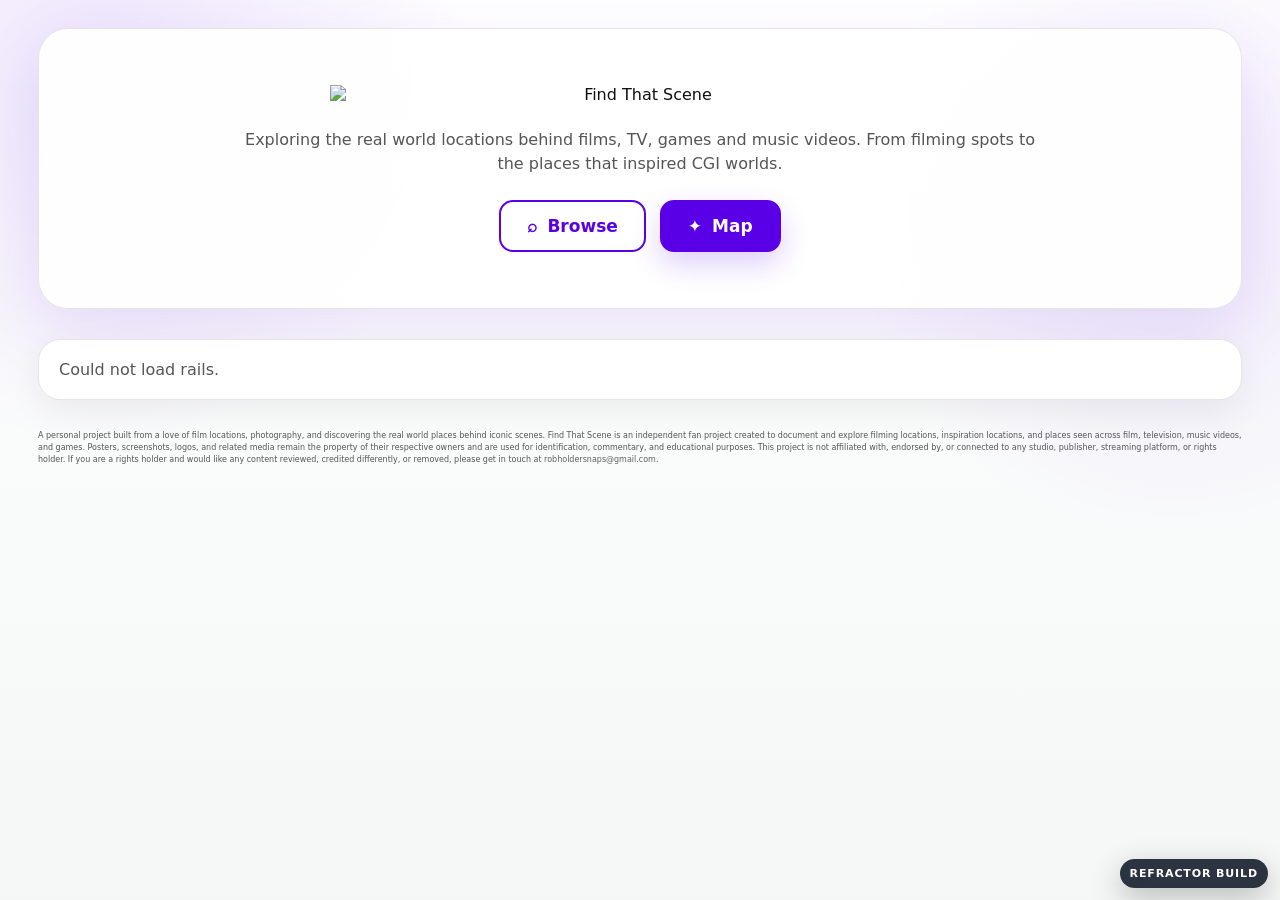
==== index.html @ 50d43476 "Show staging badge on home page" ====
<!doctype html>
<html lang="en">
<head>
  <meta charset="utf-8" />
  <meta name="viewport" content="width=device-width,initial-scale=1" />
  <title>Find That Scene</title>

  <link rel="preconnect" href="https://images.pixieset.com">
  <link rel="stylesheet" href="./home.css" />
</head>
<body>
  <main class="home-shell">
    <section class="hero">
      <img
        class="hero-logo"
        src="https://images.pixieset.com/063553411/cfaf06b0cd6b6cf0468956939122a80b-xxlarge.PNG"
        alt="Find That Scene"
      />

      <p class="hero-copy">
        Exploring the real world locations behind films, TV, games and music videos. From filming spots to the places that inspired CGI worlds.
      </p>

      <nav class="hero-actions" aria-label="Main navigation">
        <a class="btn btn-secondary" href="./browse/">
          <span aria-hidden="true">⌕</span>
          Browse
        </a>

        <a class="btn btn-primary" href="./explore/">
          <span aria-hidden="true">✦</span>
          Map
        </a>
      </nav>
    </section>

    <section id="railsRoot" class="rails-root" aria-live="polite">
      <div class="loading-card">Loading rails…</div>
    </section>


    <section class="home-stats-section" style="display:none;">
      <h2 class="rail-title">Project stats at a glance</h2>

      <div id="homeStats" class="stats-grid" aria-live="polite">
        <article class="stat-card">
          <div class="stat-value">—</div>
          <div class="stat-label">Scenes visited</div>
        </article>

        <article class="stat-card">
          <div class="stat-value">—</div>
          <div class="stat-label">Titles</div>
        </article>

        <article class="stat-card">
          <div class="stat-value">—</div>
          <div class="stat-label">Cities</div>
        </article>

        <article class="stat-card">
          <div class="stat-value">—</div>
          <div class="stat-label">Countries</div>
        </article>
      </div>
    </section>

    <a style="display:none;" class="more-stats" href="./stats/">View more stats</a>

    <p class="hero-copy" style="font-size: 8px;max-width: 100%;line-height: 12px;">
A personal project built from a love of film locations, photography, and discovering the real world places behind iconic scenes.

Find That Scene is an independent fan project created to document and explore filming locations, inspiration locations, and places seen across film, television, music videos, and games.

Posters, screenshots, logos, and related media remain the property of their respective owners and are used for identification, commentary, and educational purposes.

This project is not affiliated with, endorsed by, or connected to any studio, publisher, streaming platform, or rights holder.

If you are a rights holder and would like any content reviewed, credited differently, or removed, please get in touch at <a style="color: #5f5f5f; text-decoration: none;" href="mailto:robholdersnaps@gmail.com">robholdersnaps@gmail.com</a>.      </p>
    
  </main>

  <script>
    (function () {
      const params = new URLSearchParams(window.location.search);
      const mapParams = ["q", "tab", "fk", "fl", "loc", "rm", "mlat", "mlng", "mz"];
      const shouldRedirect = mapParams.some((key) => params.has(key));

      if (shouldRedirect) {
        window.location.replace("./explore/" + window.location.search);
      }
    })();
  </script>

  <script src="./config.js"></script>
  <script src="./src/environment-badge.js"></script>
  <script src="./home.js"></script>
</body>
</html>
---- home.css ----
:root {
  --purple: #5A00E6;
  --text: #111111;
  --text-secondary: #555555;
  --border: #E5E5E5;
  --background: #F5F7F7;
  --surface: #FFFFFF;

  --radius-xl: 30px;
  --radius-lg: 22px;
  --radius-md: 14px;

  --shadow-soft: 0 24px 70px rgba(90, 0, 230, 0.10);
  --shadow-card: 0 12px 34px rgba(17, 17, 17, 0.06);
}

* {
  box-sizing: border-box;
}

html {
  -webkit-text-size-adjust: 100%;
}

body {
  margin: 0;
  min-height: 100vh;
  font-family: Poppins, system-ui, -apple-system, BlinkMacSystemFont, "Segoe UI", sans-serif;
  color: var(--text);
  background:
    radial-gradient(circle at 8% 8%, rgba(90, 0, 230, 0.10), transparent 26%),
    radial-gradient(circle at 92% 24%, rgba(90, 0, 230, 0.08), transparent 24%),
    linear-gradient(180deg, #ffffff 0%, var(--background) 100%);
  overflow-x: hidden;
}

.home-shell {
  width: min(1240px, 100%);
  margin: 0 auto;
  padding: 28px 18px 48px;
  display: grid;
  gap: 30px;
}

/* ======================
   HERO
====================== */

.hero {
  background: rgba(255, 255, 255, 0.92);
  border: 1px solid var(--border);
  border-radius: var(--radius-xl);
  box-shadow: var(--shadow-soft);
  padding: clamp(24px, 5vw, 56px);
  display: grid;
  gap: 24px;
  justify-items: center;
  text-align: center;
}

.hero-logo {
  width: min(620px, 100%);
  height: auto;
  display: block;
}

.hero-copy {
  margin: 0;
  max-width: 820px;
  color: rgb(85, 85, 85);
  font-family: Poppins, system-ui, -apple-system, BlinkMacSystemFont, "Segoe UI", sans-serif;
  font-size: 16px;
  line-height: 24px;
  font-weight: 400;
  letter-spacing: 0;
}

.hero-actions {
  display: flex;
  justify-content: center;
  gap: 14px;
  width: min(620px, 100%);
}

.btn {
  min-height: 52px;
  display: inline-flex;
  align-items: center;
  justify-content: center;
  gap: 10px;
  padding: 0 26px;
  border-radius: 14px;
  font-weight: 850;
  font-size: 17px;
  text-decoration: none;
  transition: transform 160ms ease, box-shadow 160ms ease, background 160ms ease;
}

.btn:hover {
  transform: translateY(-1px);
}

.btn-primary {
  background: var(--purple);
  color: #fff;
  border: 2px solid var(--purple);
  box-shadow: 0 12px 30px rgba(90, 0, 230, 0.20);
}

.btn-secondary {
  background: var(--surface);
  color: var(--purple);
  border: 2px solid var(--purple);
}

/* ======================
   RAILS
====================== */

.rails-root {
  display: grid;
  gap: 30px;
  min-width: 0;
}

.rail {
  display: grid;
  gap: 14px;
  min-width: 0;
}

.rail-title {
  margin: 0;
  font-size: clamp(24px, 4vw, 38px);
  line-height: 1;
  letter-spacing: -0.05em;
  font-weight: 850;
}

.poster-row {
  display: grid;
  grid-auto-flow: column;
  grid-auto-columns: 140px;
  gap: 16px;
  overflow-x: auto;
  overflow-y: hidden;
  padding: 2px 2px 12px;
  scroll-snap-type: x proximity;
  scrollbar-width: none;
  cursor: grab;
  user-select: none;
  -webkit-overflow-scrolling: touch;
}

.poster-row::-webkit-scrollbar {
  display: none;
}

.poster-row.is-dragging {
  cursor: grabbing;
  scroll-snap-type: none;
}

.poster-link {
  display: block;
  width: 140px;
  color: inherit;
  text-decoration: none;
  scroll-snap-align: start;
  border-radius: 18px;
  transition: transform 160ms ease;
}

.poster-link:hover {
  transform: translateY(-2px);
}

.poster-card {
  position: relative;
  width: 140px;
  border-radius: 18px;
  overflow: hidden;
  background: #eeeeee;
  box-shadow: 0 10px 28px rgba(17, 17, 17, 0.16);
  border: 1px solid rgba(255,255,255,0.72);
}

.poster-card img {
  display: block;
  width: 140px;
  height: auto;
  pointer-events: none;
  -webkit-user-drag: none;
}

.poster-fallback {
  width: 140px;
  min-height: 210px;
  display: grid;
  place-items: center;
  padding: 14px;
  background: linear-gradient(135deg, rgba(90, 0, 230, 0.16), rgba(90, 0, 230, 0.05));
  color: var(--purple);
  font-weight: 850;
  text-align: center;
  line-height: 1.1;
}

/* Music video thumbnail rail */

.poster-row.thumbnail-row {
  grid-auto-columns: auto;
}

.poster-link.thumbnail-link {
  width: auto;
}

.poster-card.thumbnail-card {
  width: auto;
  height: 200px;
}

.poster-card.thumbnail-card img {
  width: auto;
  height: 200px;
}

.poster-card.thumbnail-card .poster-fallback {
  width: 280px;
  height: 200px;
  min-height: 200px;
}

.loading-card {
  background: #fff;
  border: 1px solid var(--border);
  border-radius: var(--radius-lg);
  box-shadow: var(--shadow-card);
  padding: 20px;
  color: var(--text-secondary);
}

/* ======================
   STATS
====================== */

.home-stats-section {
  display: grid;
  gap: 14px;
}

.stats-grid {
  display: grid;
  grid-template-columns: repeat(4, minmax(0, 1fr));
  gap: 14px;
}

.stat-card {
  background: var(--surface);
  border: 1px solid var(--border);
  border-radius: var(--radius-lg);
  padding: 20px;
  min-height: 126px;
  display: grid;
  align-content: center;
  gap: 8px;
  box-shadow: var(--shadow-card);
}

.stat-card:first-child {
  background: linear-gradient(135deg, var(--purple), #7c3aed);
  color: #fff;
  border-color: transparent;
}

.stat-value {
  font-size: clamp(34px, 5vw, 52px);
  font-weight: 850;
  letter-spacing: -0.05em;
  line-height: 1;
}

.stat-label {
  color: currentColor;
  opacity: 0.72;
  font-size: 13px;
  font-weight: 800;
  letter-spacing: 0.04em;
  text-transform: uppercase;
}

.more-stats {
  justify-self: start;
  color: var(--purple);
  font-size: 14px;
  font-weight: 800;
  text-decoration: none;
}

.more-stats:hover {
  text-decoration: underline;
}

/* ======================
   RESPONSIVE
====================== */

@media (max-width: 760px) {
  .home-shell {
    padding: 18px;
    gap: 26px;
  }

  .hero {
    padding: 24px 18px;
  }

  .hero-actions {
    display: grid;
    grid-template-columns: 1fr 1fr;
    gap: 12px;
  }

  .btn {
    min-height: 50px;
    padding: 0 14px;
    font-size: 16px;
  }

  .stats-grid {
    grid-template-columns: repeat(2, minmax(0, 1fr));
  }

  .poster-row {
    margin-right: -18px;
    padding-right: 18px;
  }
}

@media (max-width: 420px) {
  .stats-grid {
    grid-template-columns: 1fr;
  }

  .stat-card {
    min-height: 104px;
  }
}


.rail-title-row {
  display: flex;
  align-items: center;
  justify-content: space-between;
  gap: 16px;
}

.rail-title-link {
  flex-shrink: 0;
  color: var(--purple);
  text-decoration: none;
  font-size: 14px;
  font-weight: 800;
}

.rail-title-link:hover {
  text-decoration: underline;
}

@media (max-width: 560px) {
  .rail-title-row {
    align-items: flex-start;
    flex-direction: column;
    gap: 8px;
  }
}
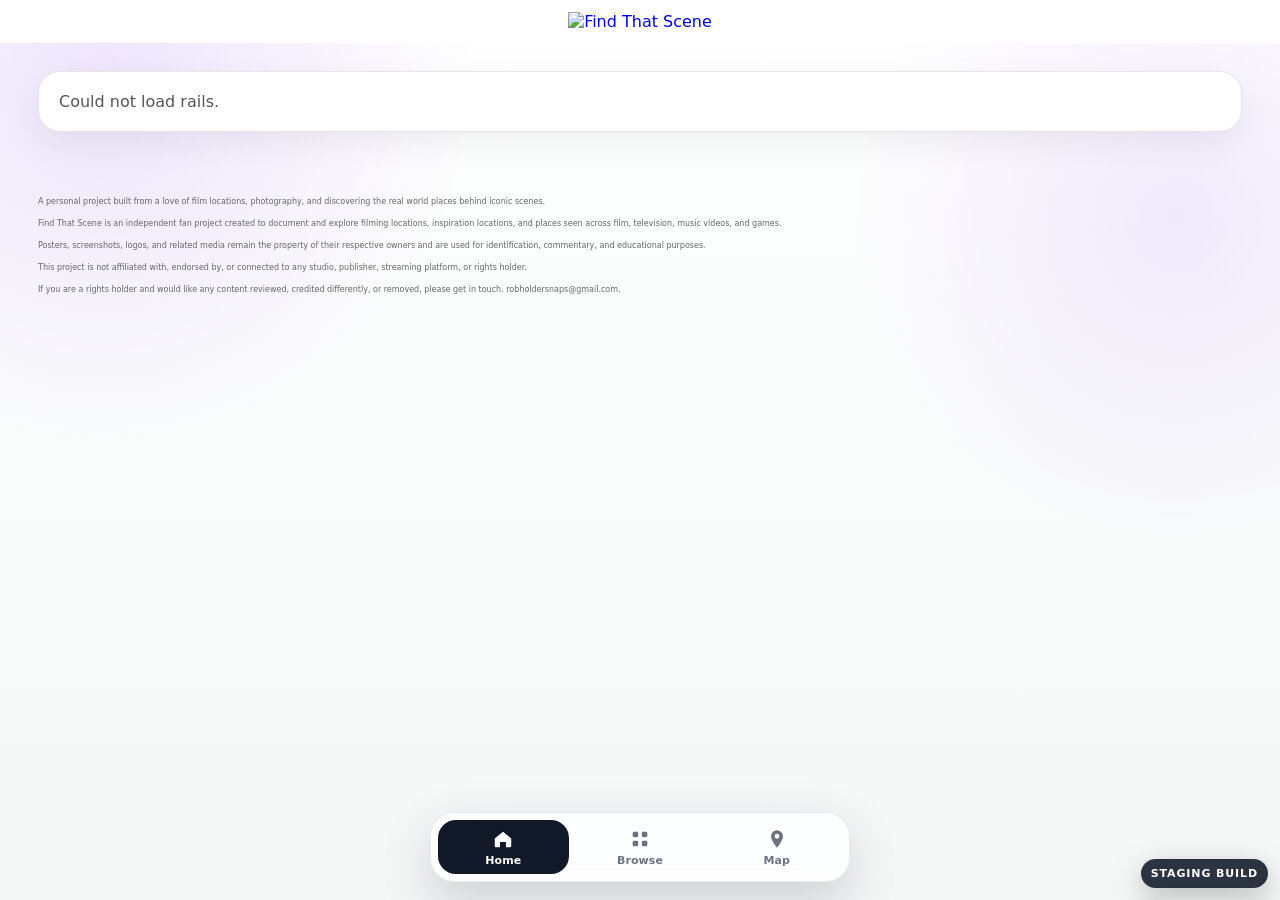
==== commit 97a1246a: "Remove old homepage hero and use shared disclaimer" ====
--- a/index.html
+++ b/index.html
@@ -10,34 +10,9 @@
 </head>
 <body>
   <main class="home-shell">
-    <section class="hero">
-      <img
-        class="hero-logo"
-        src="https://images.pixieset.com/063553411/cfaf06b0cd6b6cf0468956939122a80b-xxlarge.PNG"
-        alt="Find That Scene"
-      />
-
-      <p class="hero-copy">
-        Exploring the real world locations behind films, TV, games and music videos. From filming spots to the places that inspired CGI worlds.
-      </p>
-
-      <nav class="hero-actions" aria-label="Main navigation">
-        <a class="btn btn-secondary" href="./browse/">
-          <span aria-hidden="true">⌕</span>
-          Browse
-        </a>
-
-        <a class="btn btn-primary" href="./explore/">
-          <span aria-hidden="true">✦</span>
-          Map
-        </a>
-      </nav>
-    </section>
-
     <section id="railsRoot" class="rails-root" aria-live="polite">
       <div class="loading-card">Loading rails…</div>
     </section>
-
 
     <section class="home-stats-section" style="display:none;">
       <h2 class="rail-title">Project stats at a glance</h2>
@@ -67,17 +42,7 @@
 
     <a style="display:none;" class="more-stats" href="./stats/">View more stats</a>
 
-    <p class="hero-copy" style="font-size: 8px;max-width: 100%;line-height: 12px;">
-A personal project built from a love of film locations, photography, and discovering the real world places behind iconic scenes.
-
-Find That Scene is an independent fan project created to document and explore filming locations, inspiration locations, and places seen across film, television, music videos, and games.
-
-Posters, screenshots, logos, and related media remain the property of their respective owners and are used for identification, commentary, and educational purposes.
-
-This project is not affiliated with, endorsed by, or connected to any studio, publisher, streaming platform, or rights holder.
-
-If you are a rights holder and would like any content reviewed, credited differently, or removed, please get in touch at <a style="color: #5f5f5f; text-decoration: none;" href="mailto:robholdersnaps@gmail.com">robholdersnaps@gmail.com</a>.      </p>
-    
+    <div data-site-disclaimer></div>
   </main>
 
   <script>
@@ -93,7 +58,9 @@
   </script>
 
   <script src="./config.js"></script>
+  <script src="./src/site-content.js"></script>
   <script src="./src/environment-badge.js"></script>
+  <script src="./src/disclaimer.js"></script>
   <script src="./home.js"></script>
 </body>
 </html>
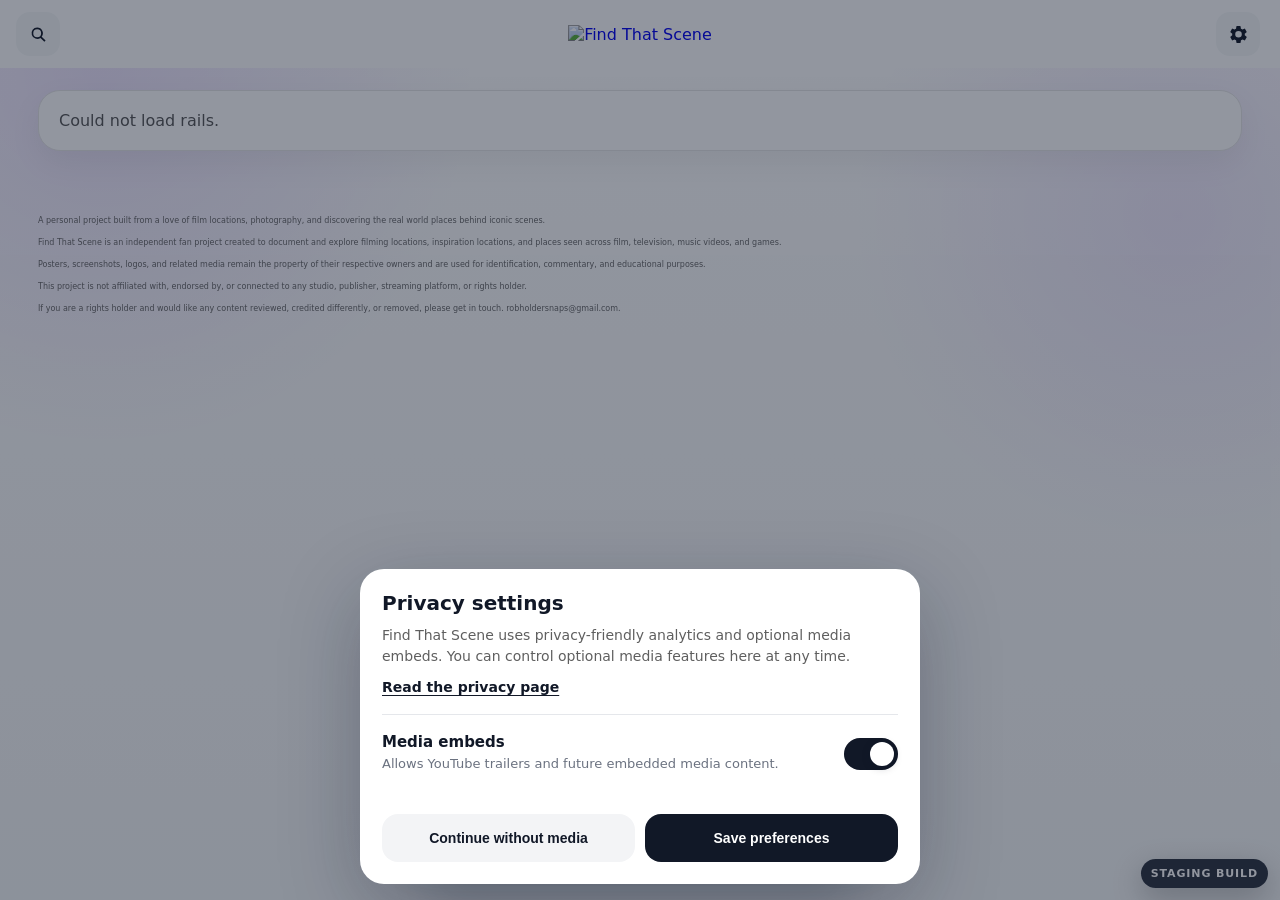
==== commit a76524bc: "Add noscript warning to homepage" ====
--- a/index.html
+++ b/index.html
@@ -9,6 +9,13 @@
   <link rel="stylesheet" href="./home.css" />
 </head>
 <body>
+  <noscript>
+    <div style="margin:16px; padding:16px; border-radius:18px; background:#111827; color:#ffffff; font:14px/1.5 system-ui,-apple-system,BlinkMacSystemFont,'Segoe UI',sans-serif;">
+      <strong>JavaScript is needed for Find That Scene.</strong><br>
+      Maps, search, browsing features, privacy settings, and optional media controls rely on JavaScript. Optional media embeds are not loaded unless JavaScript is enabled and consent is given.
+    </div>
+  </noscript>
+
   <main class="home-shell">
     <section id="railsRoot" class="rails-root" aria-live="polite">
       <div class="loading-card">Loading rails…</div>
--- a/home.css
+++ b/home.css
@@ -37,80 +37,9 @@
 .home-shell {
   width: min(1240px, 100%);
   margin: 0 auto;
-  padding: 28px 18px 48px;
+  padding: 22px 18px 48px;
   display: grid;
   gap: 30px;
-}
-
-/* ======================
-   HERO
-====================== */
-
-.hero {
-  background: rgba(255, 255, 255, 0.92);
-  border: 1px solid var(--border);
-  border-radius: var(--radius-xl);
-  box-shadow: var(--shadow-soft);
-  padding: clamp(24px, 5vw, 56px);
-  display: grid;
-  gap: 24px;
-  justify-items: center;
-  text-align: center;
-}
-
-.hero-logo {
-  width: min(620px, 100%);
-  height: auto;
-  display: block;
-}
-
-.hero-copy {
-  margin: 0;
-  max-width: 820px;
-  color: rgb(85, 85, 85);
-  font-family: Poppins, system-ui, -apple-system, BlinkMacSystemFont, "Segoe UI", sans-serif;
-  font-size: 16px;
-  line-height: 24px;
-  font-weight: 400;
-  letter-spacing: 0;
-}
-
-.hero-actions {
-  display: flex;
-  justify-content: center;
-  gap: 14px;
-  width: min(620px, 100%);
-}
-
-.btn {
-  min-height: 52px;
-  display: inline-flex;
-  align-items: center;
-  justify-content: center;
-  gap: 10px;
-  padding: 0 26px;
-  border-radius: 14px;
-  font-weight: 850;
-  font-size: 17px;
-  text-decoration: none;
-  transition: transform 160ms ease, box-shadow 160ms ease, background 160ms ease;
-}
-
-.btn:hover {
-  transform: translateY(-1px);
-}
-
-.btn-primary {
-  background: var(--purple);
-  color: #fff;
-  border: 2px solid var(--purple);
-  box-shadow: 0 12px 30px rgba(90, 0, 230, 0.20);
-}
-
-.btn-secondary {
-  background: var(--surface);
-  color: var(--purple);
-  border: 2px solid var(--purple);
 }
 
 /* ======================
@@ -206,8 +135,6 @@
   line-height: 1.1;
 }
 
-/* Music video thumbnail rail */
-
 .poster-row.thumbnail-row {
   grid-auto-columns: auto;
 }
@@ -312,22 +239,6 @@
     gap: 26px;
   }
 
-  .hero {
-    padding: 24px 18px;
-  }
-
-  .hero-actions {
-    display: grid;
-    grid-template-columns: 1fr 1fr;
-    gap: 12px;
-  }
-
-  .btn {
-    min-height: 50px;
-    padding: 0 14px;
-    font-size: 16px;
-  }
-
   .stats-grid {
     grid-template-columns: repeat(2, minmax(0, 1fr));
   }
@@ -347,7 +258,6 @@
     min-height: 104px;
   }
 }
-
 
 .rail-title-row {
   display: flex;
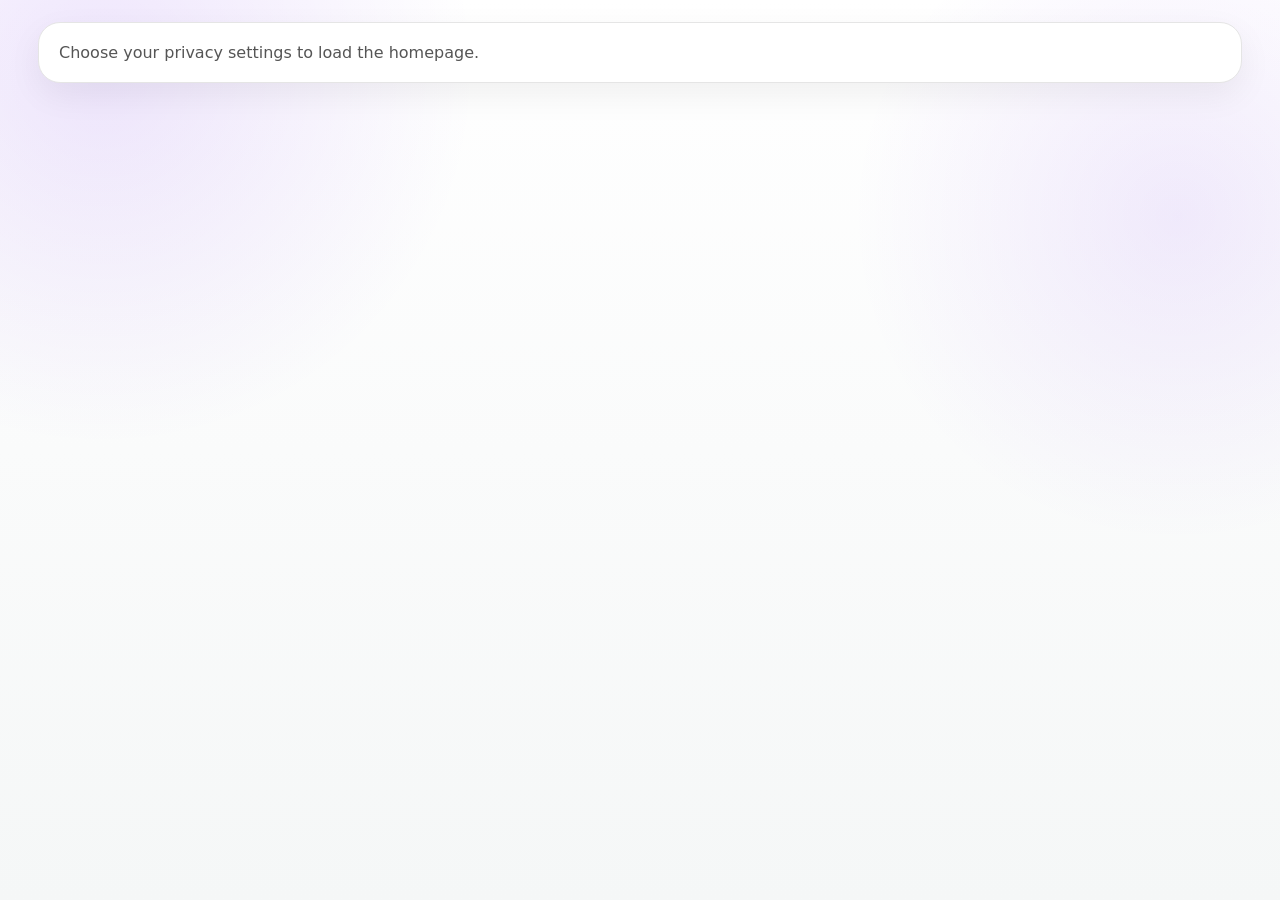
==== commit 9f5cc0ec: "Use app shell bootstrap order on homepage" ====
--- a/index.html
+++ b/index.html
@@ -7,6 +7,11 @@
 
   <link rel="preconnect" href="https://images.pixieset.com">
   <link rel="stylesheet" href="./home.css" />
+
+  <script src="./config.js"></script>
+  <script src="./src/feature-toggles.js"></script>
+  <script src="./src/site-content.js"></script>
+  <script src="./src/app-shell.js"></script>
 </head>
 <body>
   <noscript>
@@ -64,10 +69,7 @@
     })();
   </script>
 
-  <script src="./config.js"></script>
-  <script src="./src/site-content.js"></script>
-  <script src="./src/environment-badge.js"></script>
   <script src="./src/disclaimer.js"></script>
   <script src="./home.js"></script>
 </body>
-</html>
+</html>
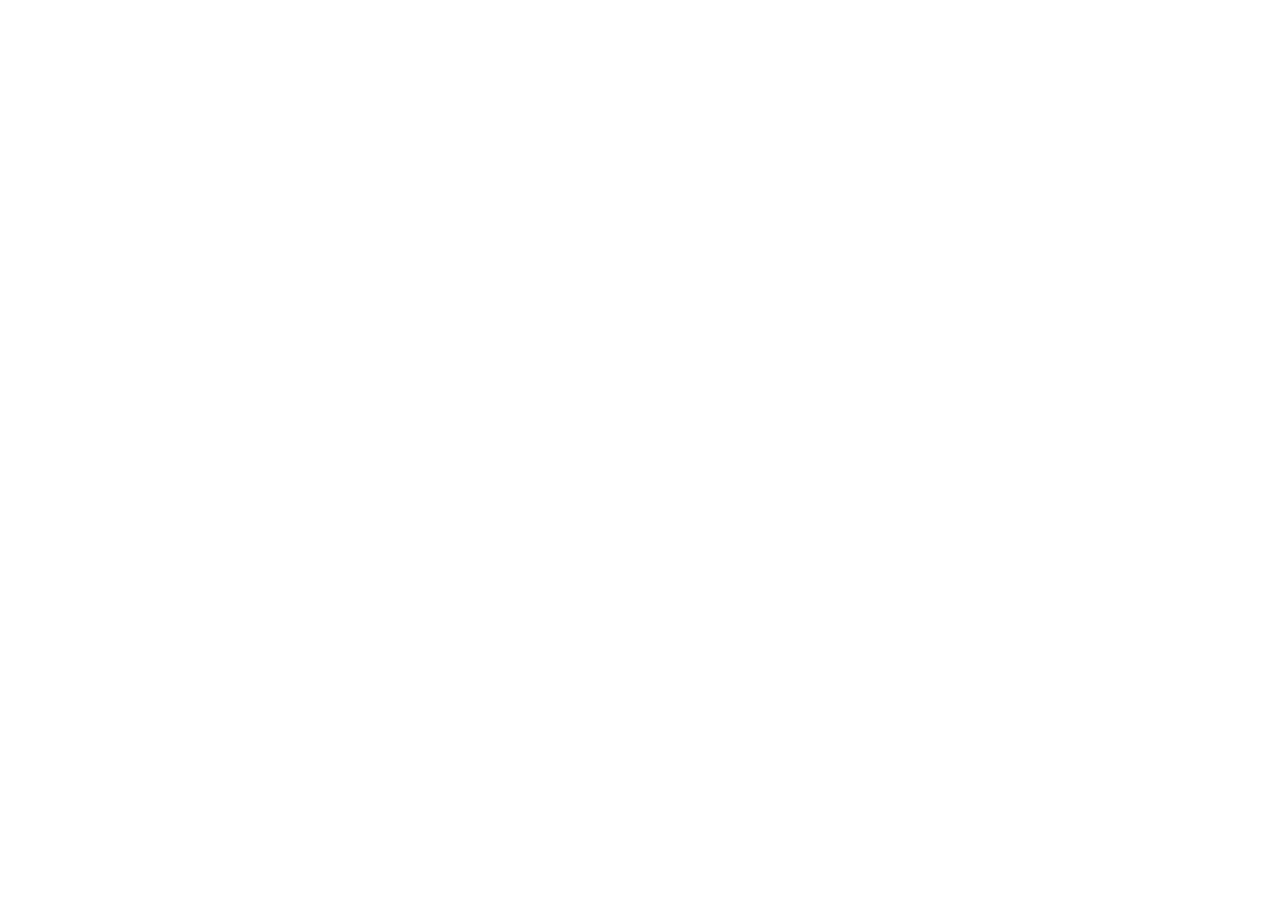
==== commit 3d99971d: "Replace homepage with redirect page" ====
--- a/index.html
+++ b/index.html
@@ -5,71 +5,59 @@
   <meta name="viewport" content="width=device-width,initial-scale=1" />
   <title>Find That Scene</title>
 
-  <link rel="preconnect" href="https://images.pixieset.com">
-  <link rel="stylesheet" href="./home.css" />
+  <meta http-equiv="refresh" content="0; url=https://findthatscene.co.uk/" />
+  <link rel="canonical" href="https://findthatscene.co.uk/" />
 
-  <script src="./config.js"></script>
-  <script src="./src/feature-toggles.js"></script>
-  <script src="./src/site-content.js"></script>
-  <script src="./src/app-shell.js"></script>
+  <style>
+    body {
+      margin: 0;
+      min-height: 100vh;
+      display: grid;
+      place-items: center;
+      padding: 24px;
+      background: #f5f7f7;
+      color: #111827;
+      font-family: system-ui, -apple-system, BlinkMacSystemFont, "Segoe UI", sans-serif;
+      text-align: center;
+    }
+
+    .card {
+      width: min(460px, 100%);
+      padding: 32px;
+      border-radius: 24px;
+      background: #ffffff;
+      box-shadow: 0 20px 60px rgba(15, 23, 42, 0.10);
+    }
+
+    h1 {
+      margin: 0 0 12px;
+      font-size: 28px;
+      line-height: 1.05;
+    }
+
+    p {
+      margin: 0;
+      color: #4b5563;
+      line-height: 1.5;
+    }
+
+    a {
+      color: #5A00E6;
+      font-weight: 700;
+    }
+  </style>
+
+  <script>
+    window.location.replace("https://findthatscene.co.uk/");
+  </script>
 </head>
 <body>
-  <noscript>
-    <div style="margin:16px; padding:16px; border-radius:18px; background:#111827; color:#ffffff; font:14px/1.5 system-ui,-apple-system,BlinkMacSystemFont,'Segoe UI',sans-serif;">
-      <strong>JavaScript is needed for Find That Scene.</strong><br>
-      Maps, search, browsing features, privacy settings, and optional media controls rely on JavaScript. Optional media embeds are not loaded unless JavaScript is enabled and consent is given.
-    </div>
-  </noscript>
-
-  <main class="home-shell">
-    <section id="railsRoot" class="rails-root" aria-live="polite">
-      <div class="loading-card">Loading rails…</div>
-    </section>
-
-    <section class="home-stats-section" style="display:none;">
-      <h2 class="rail-title">Project stats at a glance</h2>
-
-      <div id="homeStats" class="stats-grid" aria-live="polite">
-        <article class="stat-card">
-          <div class="stat-value">—</div>
-          <div class="stat-label">Scenes visited</div>
-        </article>
-
-        <article class="stat-card">
-          <div class="stat-value">—</div>
-          <div class="stat-label">Titles</div>
-        </article>
-
-        <article class="stat-card">
-          <div class="stat-value">—</div>
-          <div class="stat-label">Cities</div>
-        </article>
-
-        <article class="stat-card">
-          <div class="stat-value">—</div>
-          <div class="stat-label">Countries</div>
-        </article>
-      </div>
-    </section>
-
-    <a style="display:none;" class="more-stats" href="./stats/">View more stats</a>
-
-    <div data-site-disclaimer></div>
+  <main class="card">
+    <h1>Find That Scene has moved</h1>
+    <p>
+      Redirecting to the new home of the project.<br><br>
+      <a href="https://findthatscene.co.uk/">Continue to findthatscene.co.uk</a>
+    </p>
   </main>
-
-  <script>
-    (function () {
-      const params = new URLSearchParams(window.location.search);
-      const mapParams = ["q", "tab", "fk", "fl", "loc", "rm", "mlat", "mlng", "mz"];
-      const shouldRedirect = mapParams.some((key) => params.has(key));
-
-      if (shouldRedirect) {
-        window.location.replace("./explore/" + window.location.search);
-      }
-    })();
-  </script>
-
-  <script src="./src/disclaimer.js"></script>
-  <script src="./home.js"></script>
 </body>
-</html>+</html>
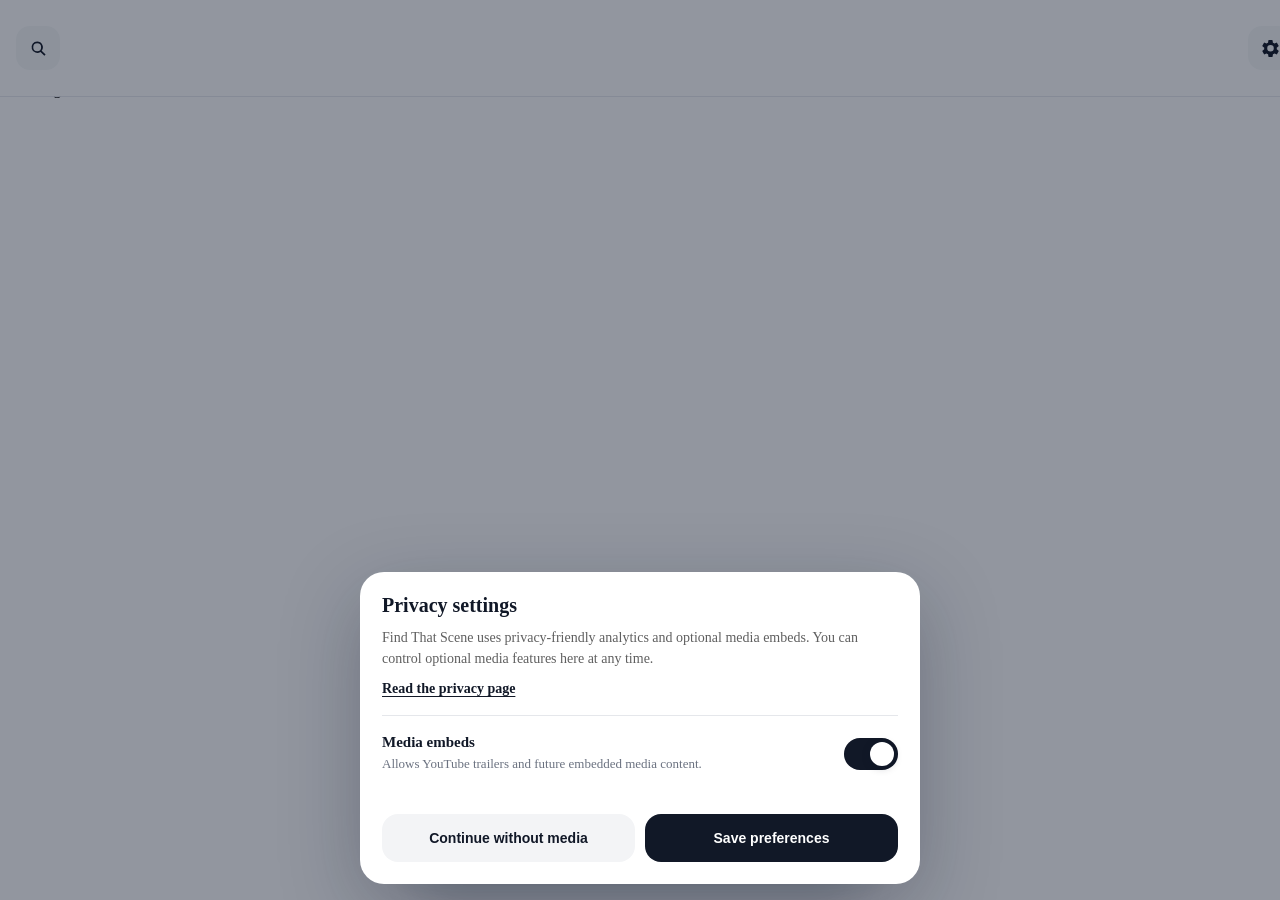
==== commit 6fe48104: "Load runtime config on homepage" ====
--- a/index.html
+++ b/index.html
@@ -5,59 +5,72 @@
   <meta name="viewport" content="width=device-width,initial-scale=1" />
   <title>Find That Scene</title>
 
-  <meta http-equiv="refresh" content="0; url=https://findthatscene.co.uk/" />
-  <link rel="canonical" href="https://findthatscene.co.uk/" />
+  <link rel="preconnect" href="https://images.pixieset.com">
+  <link rel="stylesheet" href="./home.css" />
 
-  <style>
-    body {
-      margin: 0;
-      min-height: 100vh;
-      display: grid;
-      place-items: center;
-      padding: 24px;
-      background: #f5f7f7;
-      color: #111827;
-      font-family: system-ui, -apple-system, BlinkMacSystemFont, "Segoe UI", sans-serif;
-      text-align: center;
-    }
+  <script src="./runtime-config.js"></script>
+  <script src="./config.js"></script>
+  <script src="./src/feature-toggles.js"></script>
+  <script src="./src/site-content.js"></script>
+  <script src="./src/app-shell.js"></script>
+</head>
+<body>
+  <noscript>
+    <div style="margin:16px; padding:16px; border-radius:18px; background:#111827; color:#ffffff; font:14px/1.5 system-ui,-apple-system,BlinkMacSystemFont,'Segoe UI',sans-serif;">
+      <strong>JavaScript is needed for Find That Scene.</strong><br>
+      Maps, search, browsing features, privacy settings, and optional media controls rely on JavaScript. Optional media embeds are not loaded unless JavaScript is enabled and consent is given.
+    </div>
+  </noscript>
 
-    .card {
-      width: min(460px, 100%);
-      padding: 32px;
-      border-radius: 24px;
-      background: #ffffff;
-      box-shadow: 0 20px 60px rgba(15, 23, 42, 0.10);
-    }
+  <main class="home-shell">
+    <section id="railsRoot" class="rails-root" aria-live="polite">
+      <div class="loading-card">Loading rails…</div>
+    </section>
 
-    h1 {
-      margin: 0 0 12px;
-      font-size: 28px;
-      line-height: 1.05;
-    }
+    <section class="home-stats-section" style="display:none;">
+      <h2 class="rail-title">Project stats at a glance</h2>
 
-    p {
-      margin: 0;
-      color: #4b5563;
-      line-height: 1.5;
-    }
+      <div id="homeStats" class="stats-grid" aria-live="polite">
+        <article class="stat-card">
+          <div class="stat-value">—</div>
+          <div class="stat-label">Scenes visited</div>
+        </article>
 
-    a {
-      color: #5A00E6;
-      font-weight: 700;
-    }
-  </style>
+        <article class="stat-card">
+          <div class="stat-value">—</div>
+          <div class="stat-label">Titles</div>
+        </article>
+
+        <article class="stat-card">
+          <div class="stat-value">—</div>
+          <div class="stat-label">Cities</div>
+        </article>
+
+        <article class="stat-card">
+          <div class="stat-value">—</div>
+          <div class="stat-label">Countries</div>
+        </article>
+      </div>
+    </section>
+
+    <a style="display:none;" class="more-stats" href="./stats/">View more stats</a>
+
+    <div data-site-disclaimer></div>
+  </main>
 
   <script>
-    window.location.replace("https://findthatscene.co.uk/");
+    (function () {
+      const params = new URLSearchParams(window.location.search);
+      const mapParams = ["q", "tab", "fk", "fl", "loc", "rm", "mlat", "mlng", "mz"];
+      const shouldRedirect = mapParams.some((key) => params.has(key));
+
+      if (shouldRedirect) {
+        window.location.replace("./explore/" + window.location.search);
+      }
+    })();
   </script>
-</head>
-<body>
-  <main class="card">
-    <h1>Find That Scene has moved</h1>
-    <p>
-      Redirecting to the new home of the project.<br><br>
-      <a href="https://findthatscene.co.uk/">Continue to findthatscene.co.uk</a>
-    </p>
-  </main>
+
+  <script src="./src/disclaimer.js"></script>
+  <script src="./home.js"></script>
 </body>
 </html>
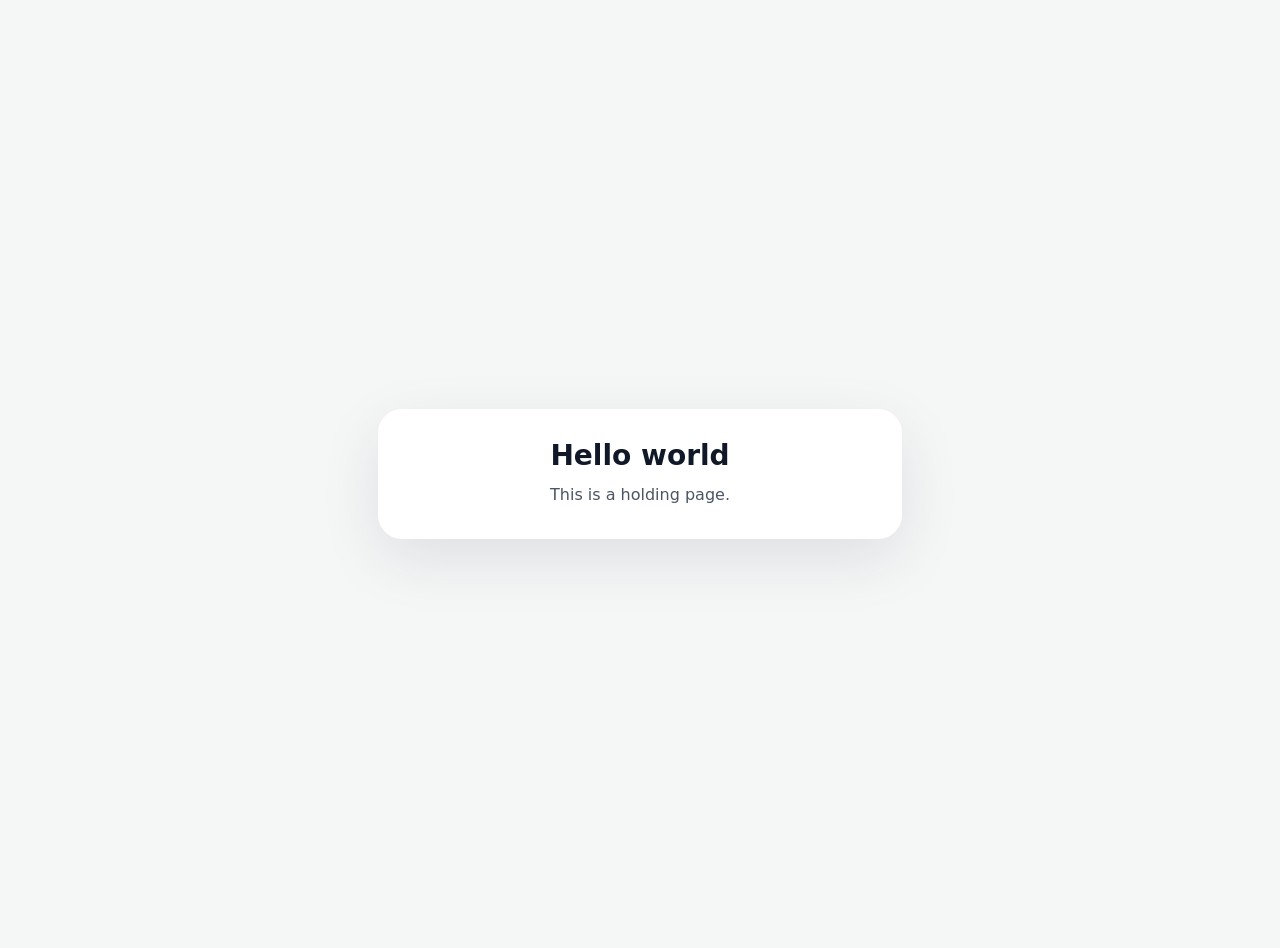
==== commit e368304e: "Update index.html" ====
--- a/index.html
+++ b/index.html
@@ -5,72 +5,51 @@
   <meta name="viewport" content="width=device-width,initial-scale=1" />
   <title>Find That Scene</title>
 
-  <link rel="preconnect" href="https://images.pixieset.com">
-  <link rel="stylesheet" href="./home.css" />
+  <style>
+    body {
+      margin: 0;
+      min-height: 100vh;
+      display: grid;
+      place-items: center;
+      padding: 24px;
+      background: #f5f7f7;
+      color: #111827;
+      font-family: system-ui, -apple-system, BlinkMacSystemFont, "Segoe UI", sans-serif;
+      text-align: center;
+    }
 
-  <script src="./runtime-config.js"></script>
-  <script src="./config.js"></script>
-  <script src="./src/feature-toggles.js"></script>
-  <script src="./src/site-content.js"></script>
-  <script src="./src/app-shell.js"></script>
+    .card {
+      width: min(460px, 100%);
+      padding: 32px;
+      border-radius: 24px;
+      background: #ffffff;
+      box-shadow: 0 20px 60px rgba(15, 23, 42, 0.10);
+    }
+
+    h1 {
+      margin: 0 0 12px;
+      font-size: 28px;
+      line-height: 1.05;
+    }
+
+    p {
+      margin: 0;
+      color: #4b5563;
+      line-height: 1.5;
+    }
+
+    a {
+      color: #5A00E6;
+      font-weight: 700;
+    }
+  </style>
 </head>
 <body>
-  <noscript>
-    <div style="margin:16px; padding:16px; border-radius:18px; background:#111827; color:#ffffff; font:14px/1.5 system-ui,-apple-system,BlinkMacSystemFont,'Segoe UI',sans-serif;">
-      <strong>JavaScript is needed for Find That Scene.</strong><br>
-      Maps, search, browsing features, privacy settings, and optional media controls rely on JavaScript. Optional media embeds are not loaded unless JavaScript is enabled and consent is given.
-    </div>
-  </noscript>
-
-  <main class="home-shell">
-    <section id="railsRoot" class="rails-root" aria-live="polite">
-      <div class="loading-card">Loading rails…</div>
-    </section>
-
-    <section class="home-stats-section" style="display:none;">
-      <h2 class="rail-title">Project stats at a glance</h2>
-
-      <div id="homeStats" class="stats-grid" aria-live="polite">
-        <article class="stat-card">
-          <div class="stat-value">—</div>
-          <div class="stat-label">Scenes visited</div>
-        </article>
-
-        <article class="stat-card">
-          <div class="stat-value">—</div>
-          <div class="stat-label">Titles</div>
-        </article>
-
-        <article class="stat-card">
-          <div class="stat-value">—</div>
-          <div class="stat-label">Cities</div>
-        </article>
-
-        <article class="stat-card">
-          <div class="stat-value">—</div>
-          <div class="stat-label">Countries</div>
-        </article>
-      </div>
-    </section>
-
-    <a style="display:none;" class="more-stats" href="./stats/">View more stats</a>
-
-    <div data-site-disclaimer></div>
+  <main class="card">
+    <h1>Hello world</h1>
+    <p>
+     This is a holding page.
+    </p>
   </main>
-
-  <script>
-    (function () {
-      const params = new URLSearchParams(window.location.search);
-      const mapParams = ["q", "tab", "fk", "fl", "loc", "rm", "mlat", "mlng", "mz"];
-      const shouldRedirect = mapParams.some((key) => params.has(key));
-
-      if (shouldRedirect) {
-        window.location.replace("./explore/" + window.location.search);
-      }
-    })();
-  </script>
-
-  <script src="./src/disclaimer.js"></script>
-  <script src="./home.js"></script>
 </body>
 </html>
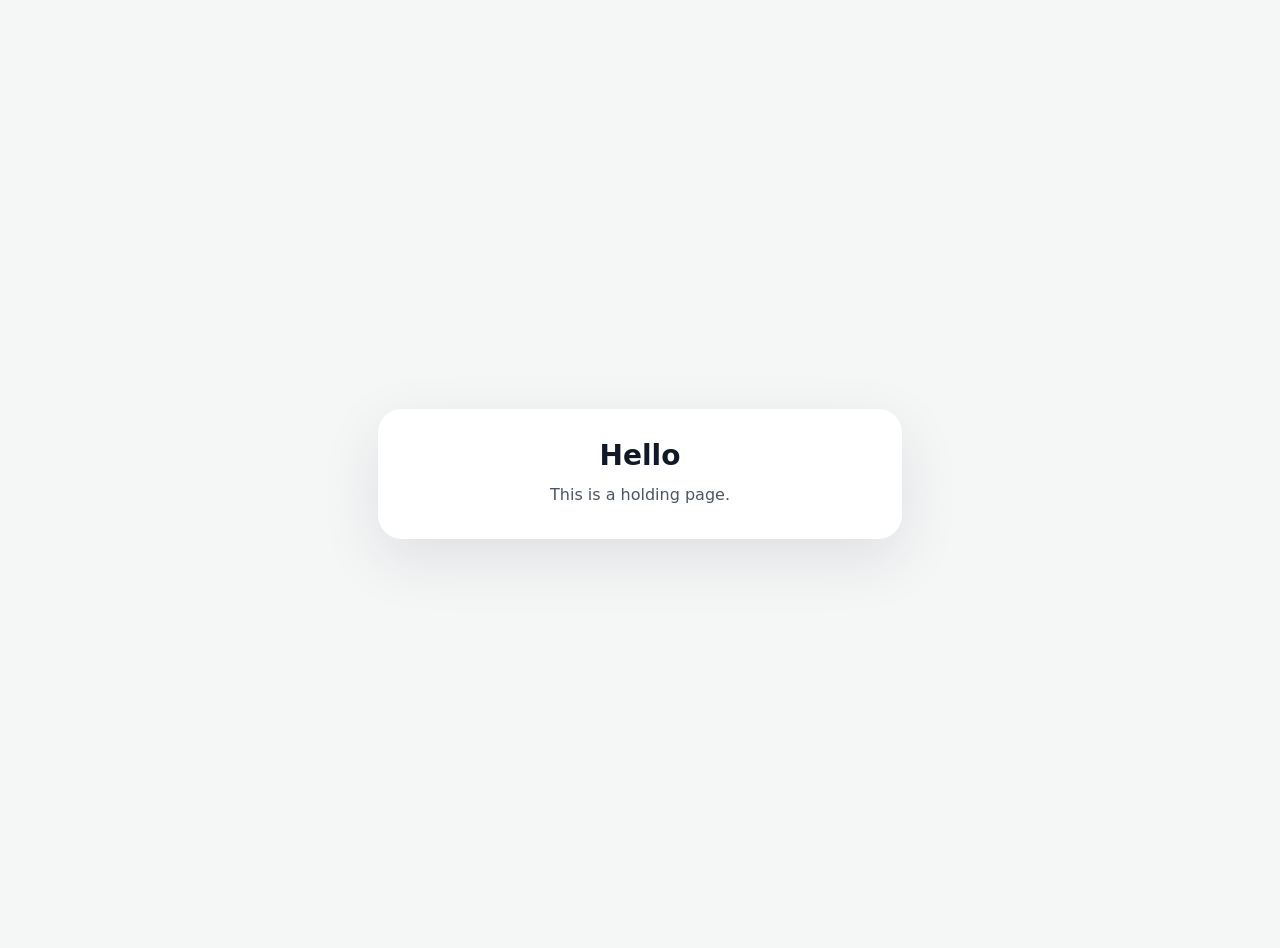
==== commit 909f343b: "Update index.html" ====
--- a/index.html
+++ b/index.html
@@ -46,7 +46,7 @@
 </head>
 <body>
   <main class="card">
-    <h1>Hello world</h1>
+    <h1>Hello</h1>
     <p>
      This is a holding page.
     </p>
